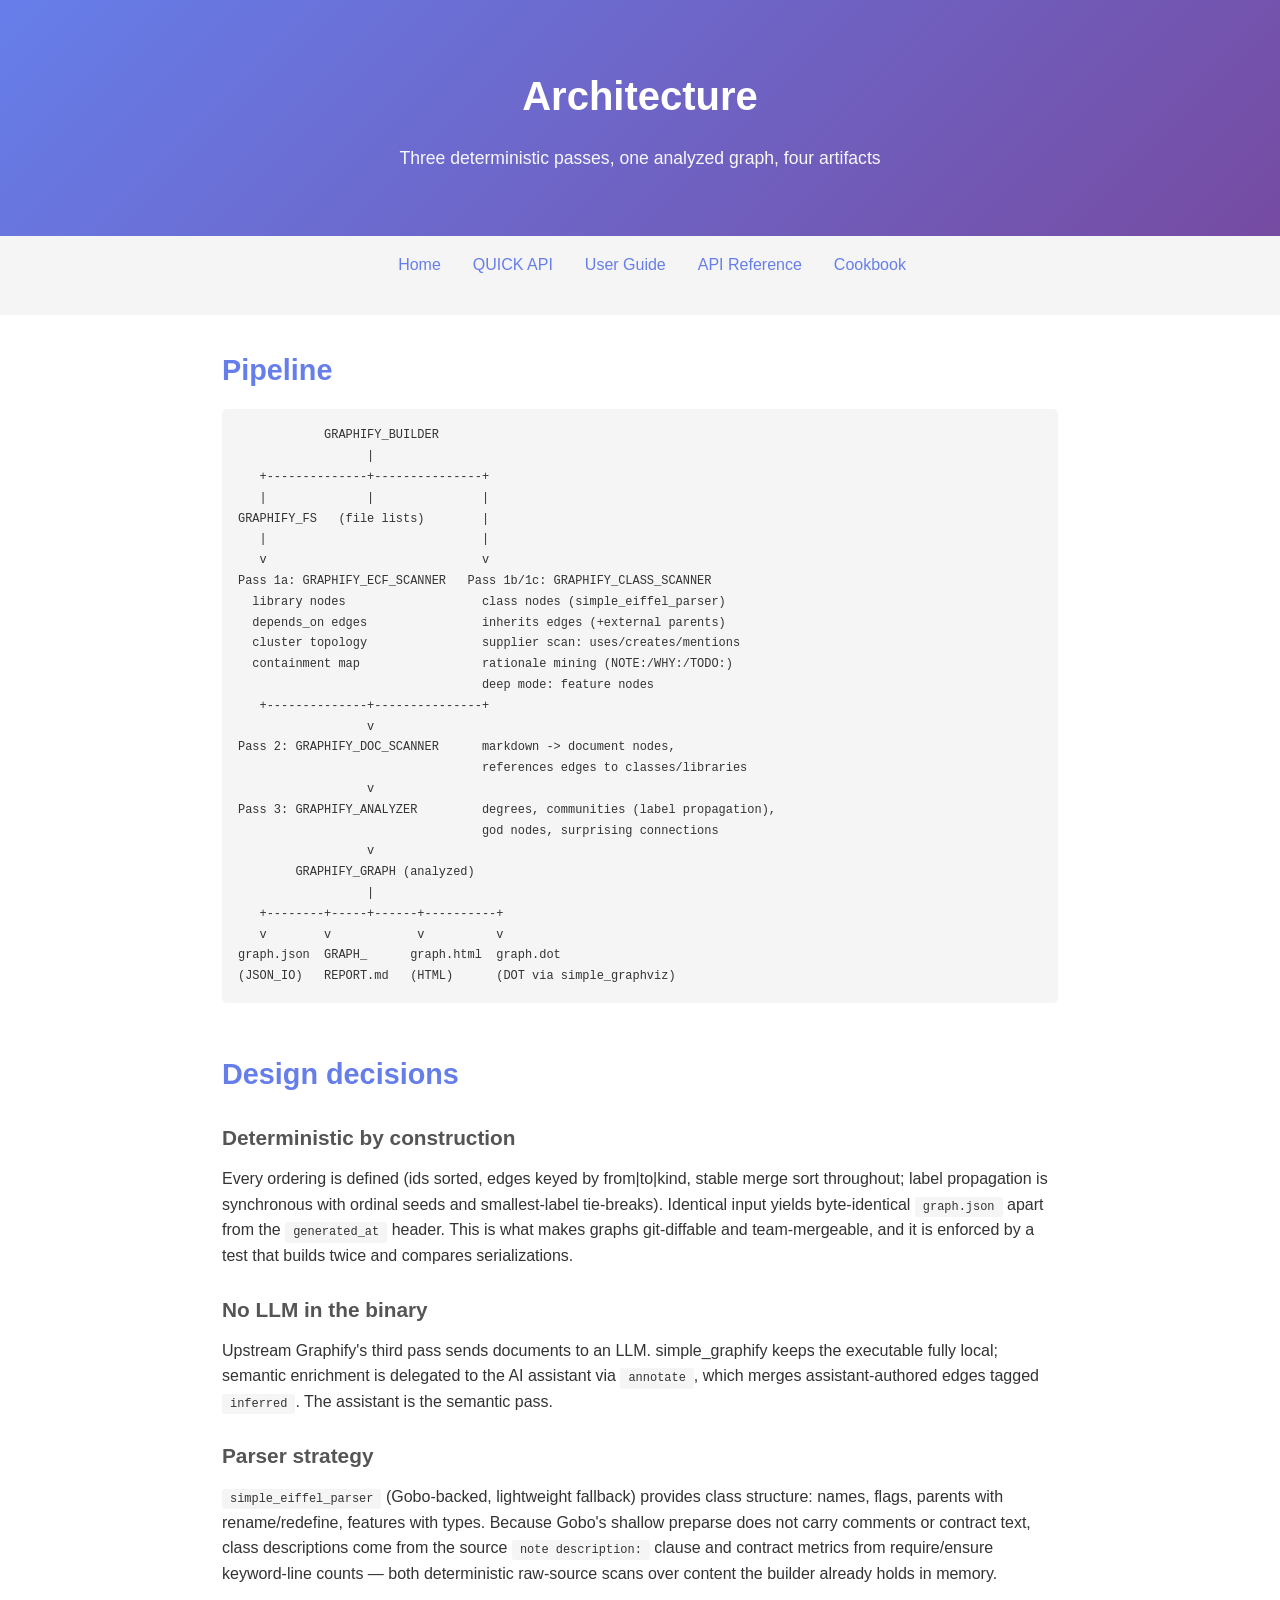
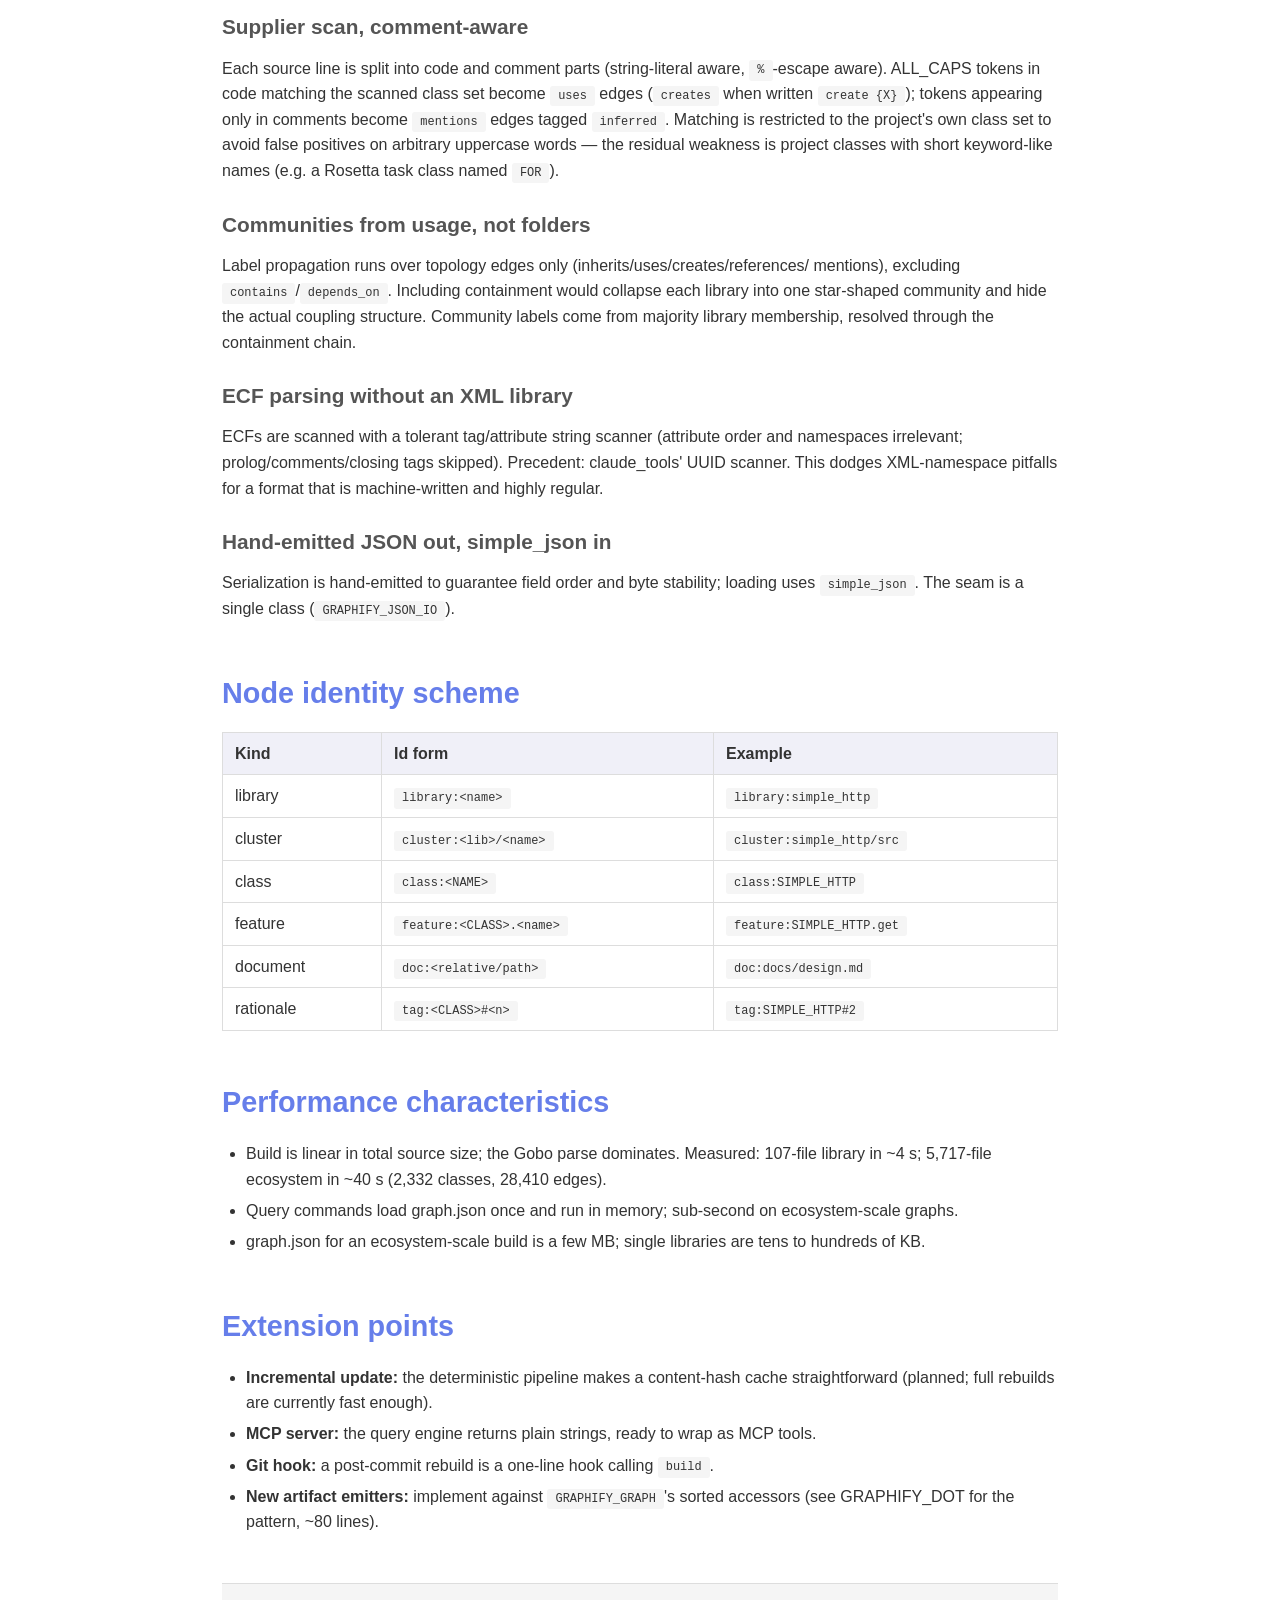
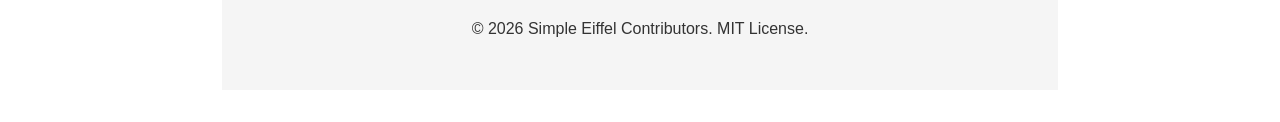
==== docs/architecture.html @ 375fe4d7 "Phase 7 ship: GitHub Pages docs site docs/ site (index, quick, user-guide, api-reference, architectu" ====
<!DOCTYPE html>
<html lang="en">
<head>
    <meta charset="UTF-8">
    <meta name="viewport" content="width=device-width, initial-scale=1.0">
    <title>simple_graphify - Architecture</title>
    <link rel="stylesheet" href="css/style.css">
</head>
<body>
    <header>
        <h1>Architecture</h1>
        <p class="tagline">Three deterministic passes, one analyzed graph, four artifacts</p>
    </header>

    <nav>
        <ul>
            <li><a href="index.html">Home</a></li>
            <li><a href="quick.html">QUICK API</a></li>
            <li><a href="user-guide.html">User Guide</a></li>
            <li><a href="api-reference.html">API Reference</a></li>
            <li><a href="cookbook.html">Cookbook</a></li>
        </ul>
    </nav>

    <main>
        <section>
            <h2>Pipeline</h2>
            <pre><code>            GRAPHIFY_BUILDER
                  |
   +--------------+---------------+
   |              |               |
GRAPHIFY_FS   (file lists)        |
   |                              |
   v                              v
Pass 1a: GRAPHIFY_ECF_SCANNER   Pass 1b/1c: GRAPHIFY_CLASS_SCANNER
  library nodes                   class nodes (simple_eiffel_parser)
  depends_on edges                inherits edges (+external parents)
  cluster topology                supplier scan: uses/creates/mentions
  containment map                 rationale mining (NOTE:/WHY:/TODO:)
                                  deep mode: feature nodes
   +--------------+---------------+
                  v
Pass 2: GRAPHIFY_DOC_SCANNER      markdown -> document nodes,
                                  references edges to classes/libraries
                  v
Pass 3: GRAPHIFY_ANALYZER         degrees, communities (label propagation),
                                  god nodes, surprising connections
                  v
        GRAPHIFY_GRAPH (analyzed)
                  |
   +--------+-----+------+----------+
   v        v            v          v
graph.json  GRAPH_      graph.html  graph.dot
(JSON_IO)   REPORT.md   (HTML)      (DOT via simple_graphviz)</code></pre>
        </section>

        <section>
            <h2>Design decisions</h2>
            <h3>Deterministic by construction</h3>
            <p>
                Every ordering is defined (ids sorted, edges keyed by from|to|kind, stable merge
                sort throughout; label propagation is synchronous with ordinal seeds and
                smallest-label tie-breaks). Identical input yields byte-identical
                <code>graph.json</code> apart from the <code>generated_at</code> header. This is
                what makes graphs git-diffable and team-mergeable, and it is enforced by a test
                that builds twice and compares serializations.
            </p>
            <h3>No LLM in the binary</h3>
            <p>
                Upstream Graphify's third pass sends documents to an LLM. simple_graphify keeps the
                executable fully local; semantic enrichment is delegated to the AI assistant via
                <code>annotate</code>, which merges assistant-authored edges tagged
                <code>inferred</code>. The assistant is the semantic pass.
            </p>
            <h3>Parser strategy</h3>
            <p>
                <code>simple_eiffel_parser</code> (Gobo-backed, lightweight fallback) provides class
                structure: names, flags, parents with rename/redefine, features with types.
                Because Gobo's shallow preparse does not carry comments or contract text, class
                descriptions come from the source <code>note description:</code> clause and
                contract metrics from require/ensure keyword-line counts &mdash; both deterministic
                raw-source scans over content the builder already holds in memory.
            </p>
            <h3>Supplier scan, comment-aware</h3>
            <p>
                Each source line is split into code and comment parts (string-literal aware,
                <code>%</code>-escape aware). ALL_CAPS tokens in code matching the scanned class
                set become <code>uses</code> edges (<code>creates</code> when written
                <code>create {X}</code>); tokens appearing only in comments become
                <code>mentions</code> edges tagged <code>inferred</code>. Matching is restricted
                to the project's own class set to avoid false positives on arbitrary uppercase
                words &mdash; the residual weakness is project classes with short keyword-like
                names (e.g. a Rosetta task class named <code>FOR</code>).
            </p>
            <h3>Communities from usage, not folders</h3>
            <p>
                Label propagation runs over topology edges only (inherits/uses/creates/references/
                mentions), excluding <code>contains</code>/<code>depends_on</code>. Including
                containment would collapse each library into one star-shaped community and hide
                the actual coupling structure. Community labels come from majority library
                membership, resolved through the containment chain.
            </p>
            <h3>ECF parsing without an XML library</h3>
            <p>
                ECFs are scanned with a tolerant tag/attribute string scanner (attribute order and
                namespaces irrelevant; prolog/comments/closing tags skipped). Precedent:
                claude_tools' UUID scanner. This dodges XML-namespace pitfalls for a format that is
                machine-written and highly regular.
            </p>
            <h3>Hand-emitted JSON out, simple_json in</h3>
            <p>
                Serialization is hand-emitted to guarantee field order and byte stability; loading
                uses <code>simple_json</code>. The seam is a single class
                (<code>GRAPHIFY_JSON_IO</code>).
            </p>
        </section>

        <section>
            <h2>Node identity scheme</h2>
            <table>
                <tr><th>Kind</th><th>Id form</th><th>Example</th></tr>
                <tr><td>library</td><td><code>library:&lt;name&gt;</code></td><td><code>library:simple_http</code></td></tr>
                <tr><td>cluster</td><td><code>cluster:&lt;lib&gt;/&lt;name&gt;</code></td><td><code>cluster:simple_http/src</code></td></tr>
                <tr><td>class</td><td><code>class:&lt;NAME&gt;</code></td><td><code>class:SIMPLE_HTTP</code></td></tr>
                <tr><td>feature</td><td><code>feature:&lt;CLASS&gt;.&lt;name&gt;</code></td><td><code>feature:SIMPLE_HTTP.get</code></td></tr>
                <tr><td>document</td><td><code>doc:&lt;relative/path&gt;</code></td><td><code>doc:docs/design.md</code></td></tr>
                <tr><td>rationale</td><td><code>tag:&lt;CLASS&gt;#&lt;n&gt;</code></td><td><code>tag:SIMPLE_HTTP#2</code></td></tr>
            </table>
        </section>

        <section>
            <h2>Performance characteristics</h2>
            <ul>
                <li>Build is linear in total source size; the Gobo parse dominates. Measured: 107-file library in ~4 s; 5,717-file ecosystem in ~40 s (2,332 classes, 28,410 edges).</li>
                <li>Query commands load graph.json once and run in memory; sub-second on ecosystem-scale graphs.</li>
                <li>graph.json for an ecosystem-scale build is a few MB; single libraries are tens to hundreds of KB.</li>
            </ul>
        </section>

        <section>
            <h2>Extension points</h2>
            <ul>
                <li><strong>Incremental update:</strong> the deterministic pipeline makes a content-hash cache straightforward (planned; full rebuilds are currently fast enough).</li>
                <li><strong>MCP server:</strong> the query engine returns plain strings, ready to wrap as MCP tools.</li>
                <li><strong>Git hook:</strong> a post-commit rebuild is a one-line hook calling <code>build</code>.</li>
                <li><strong>New artifact emitters:</strong> implement against <code>GRAPHIFY_GRAPH</code>'s sorted accessors (see GRAPHIFY_DOT for the pattern, ~80 lines).</li>
            </ul>
        </section>

        <footer>
            <p>&copy; 2026 Simple Eiffel Contributors. MIT License.</p>
        </footer>
    </main>
</body>
</html>
---- docs/css/style.css ----
* { margin: 0; padding: 0; box-sizing: border-box; }

body {
    font-family: -apple-system, BlinkMacSystemFont, "Segoe UI", Roboto, sans-serif;
    line-height: 1.6;
    color: #333;
    background: #fff;
}

header {
    background: linear-gradient(135deg, #667eea 0%, #764ba2 100%);
    color: white;
    padding: 3rem 2rem;
    text-align: center;
}

header h1 { font-size: 2.5rem; margin: 1rem 0; }
header .tagline { font-size: 1.1rem; opacity: 0.95; }
header .badges { margin-top: 1.5rem; }
header .badges img { margin: 0 0.5rem; }
header .logo { width: 140px; height: 140px; }

nav { background: #f5f5f5; padding: 1rem; }
nav ul {
    list-style: none;
    display: flex;
    flex-wrap: wrap;
    justify-content: center;
    gap: 2rem;
}

nav a {
    text-decoration: none;
    color: #667eea;
    font-weight: 500;
}

nav a:hover { text-decoration: underline; }

main { max-width: 900px; margin: 0 auto; padding: 2rem; }

section { margin-bottom: 3rem; }
section h2 { font-size: 1.8rem; margin-bottom: 1rem; color: #667eea; }
section h3 { font-size: 1.3rem; margin: 1.5rem 0 0.75rem; color: #555; }

p { margin-bottom: 1rem; }
ul, ol { margin: 0 0 1rem 1.5rem; }
li { margin-bottom: 0.35rem; }

code { background: #f5f5f5; padding: 0.2rem 0.5rem; border-radius: 3px; font-size: 0.92em; }
pre { background: #f5f5f5; padding: 1rem; border-radius: 5px; overflow-x: auto; margin-bottom: 1rem; }
pre code { padding: 0; background: none; }

table { border-collapse: collapse; width: 100%; margin-bottom: 1rem; }
th, td { border: 1px solid #ddd; padding: 0.5rem 0.75rem; text-align: left; vertical-align: top; }
th { background: #f0f0f8; }

.feature-sig { background: #eef0fb; border-left: 4px solid #667eea; padding: 0.6rem 1rem; margin: 1rem 0 0.5rem; border-radius: 0 5px 5px 0; font-family: Consolas, Monaco, monospace; font-size: 0.95em; }
.note { background: #fff8e6; border-left: 4px solid #e6b422; padding: 0.75rem 1rem; margin-bottom: 1rem; border-radius: 0 5px 5px 0; }

footer {
    text-align: center;
    padding: 2rem;
    background: #f5f5f5;
    margin-top: 3rem;
    border-top: 1px solid #ddd;
}

footer a { color: #667eea; text-decoration: none; }
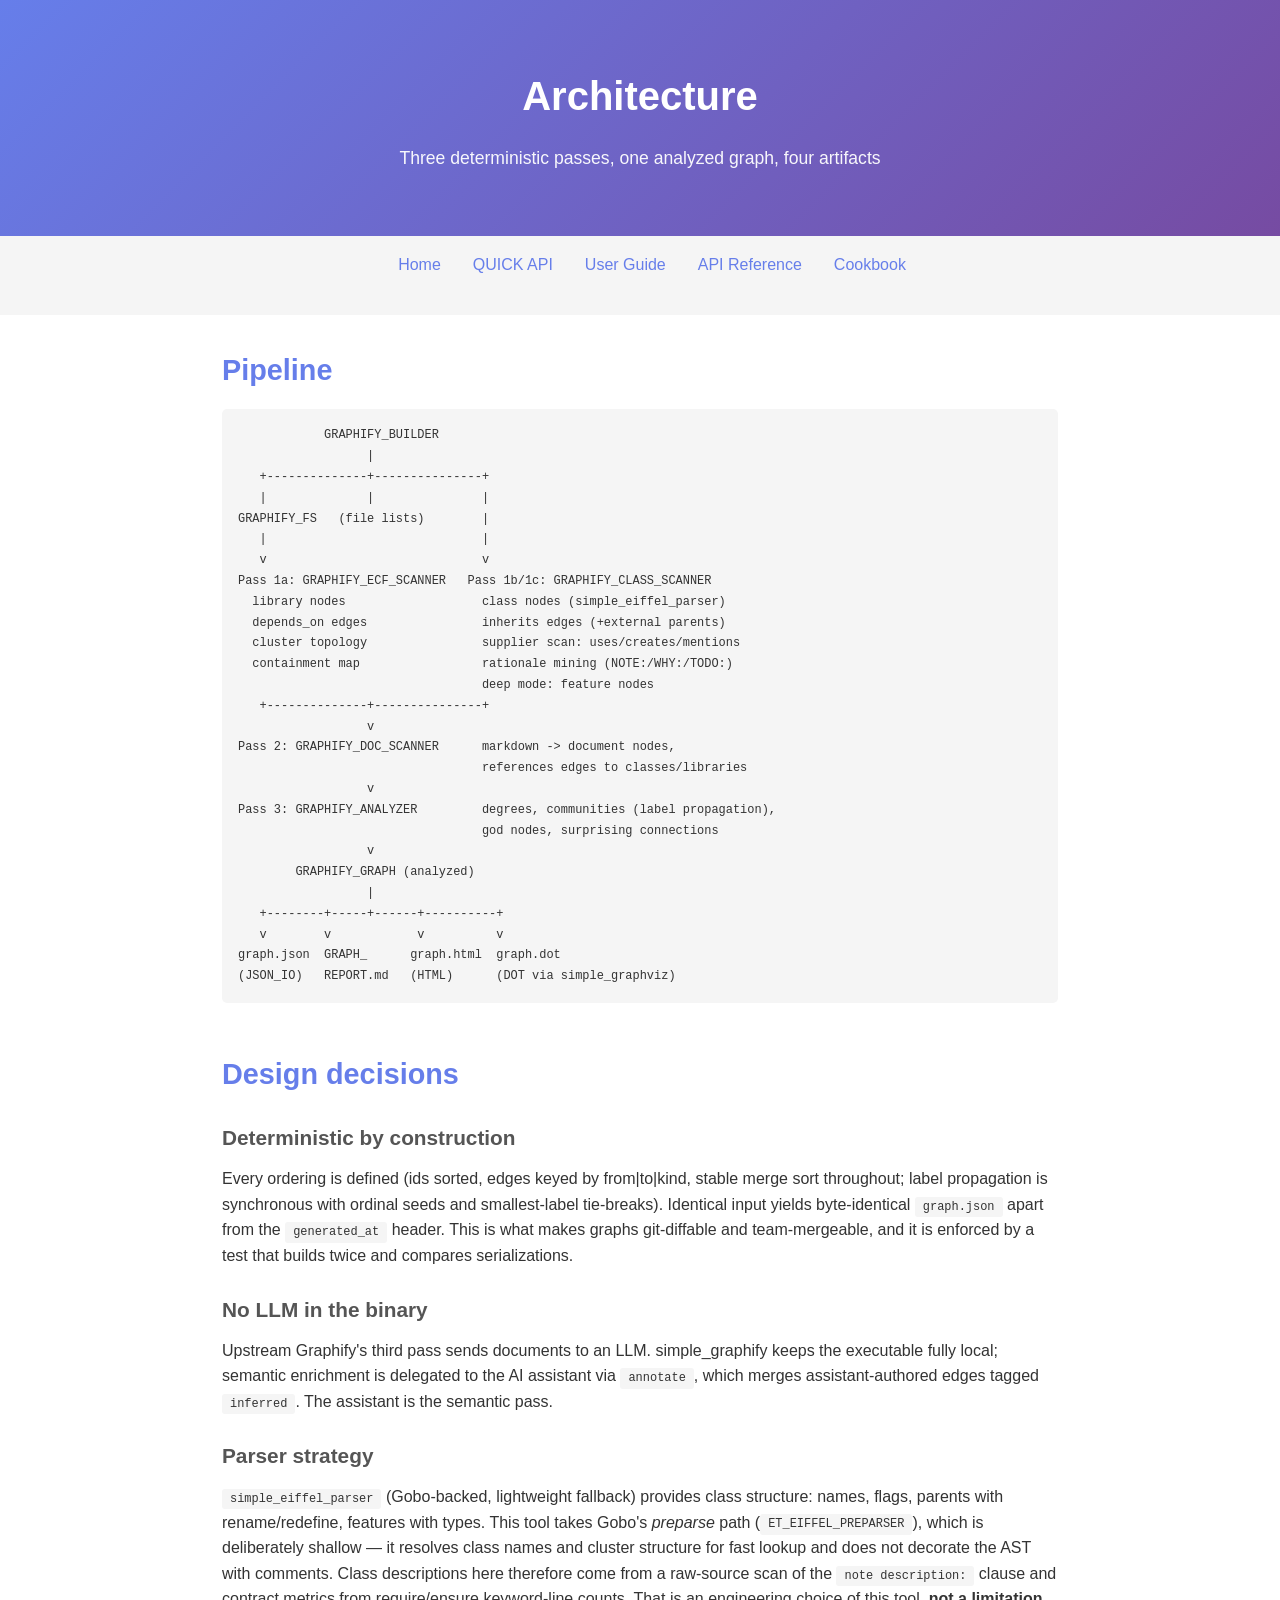
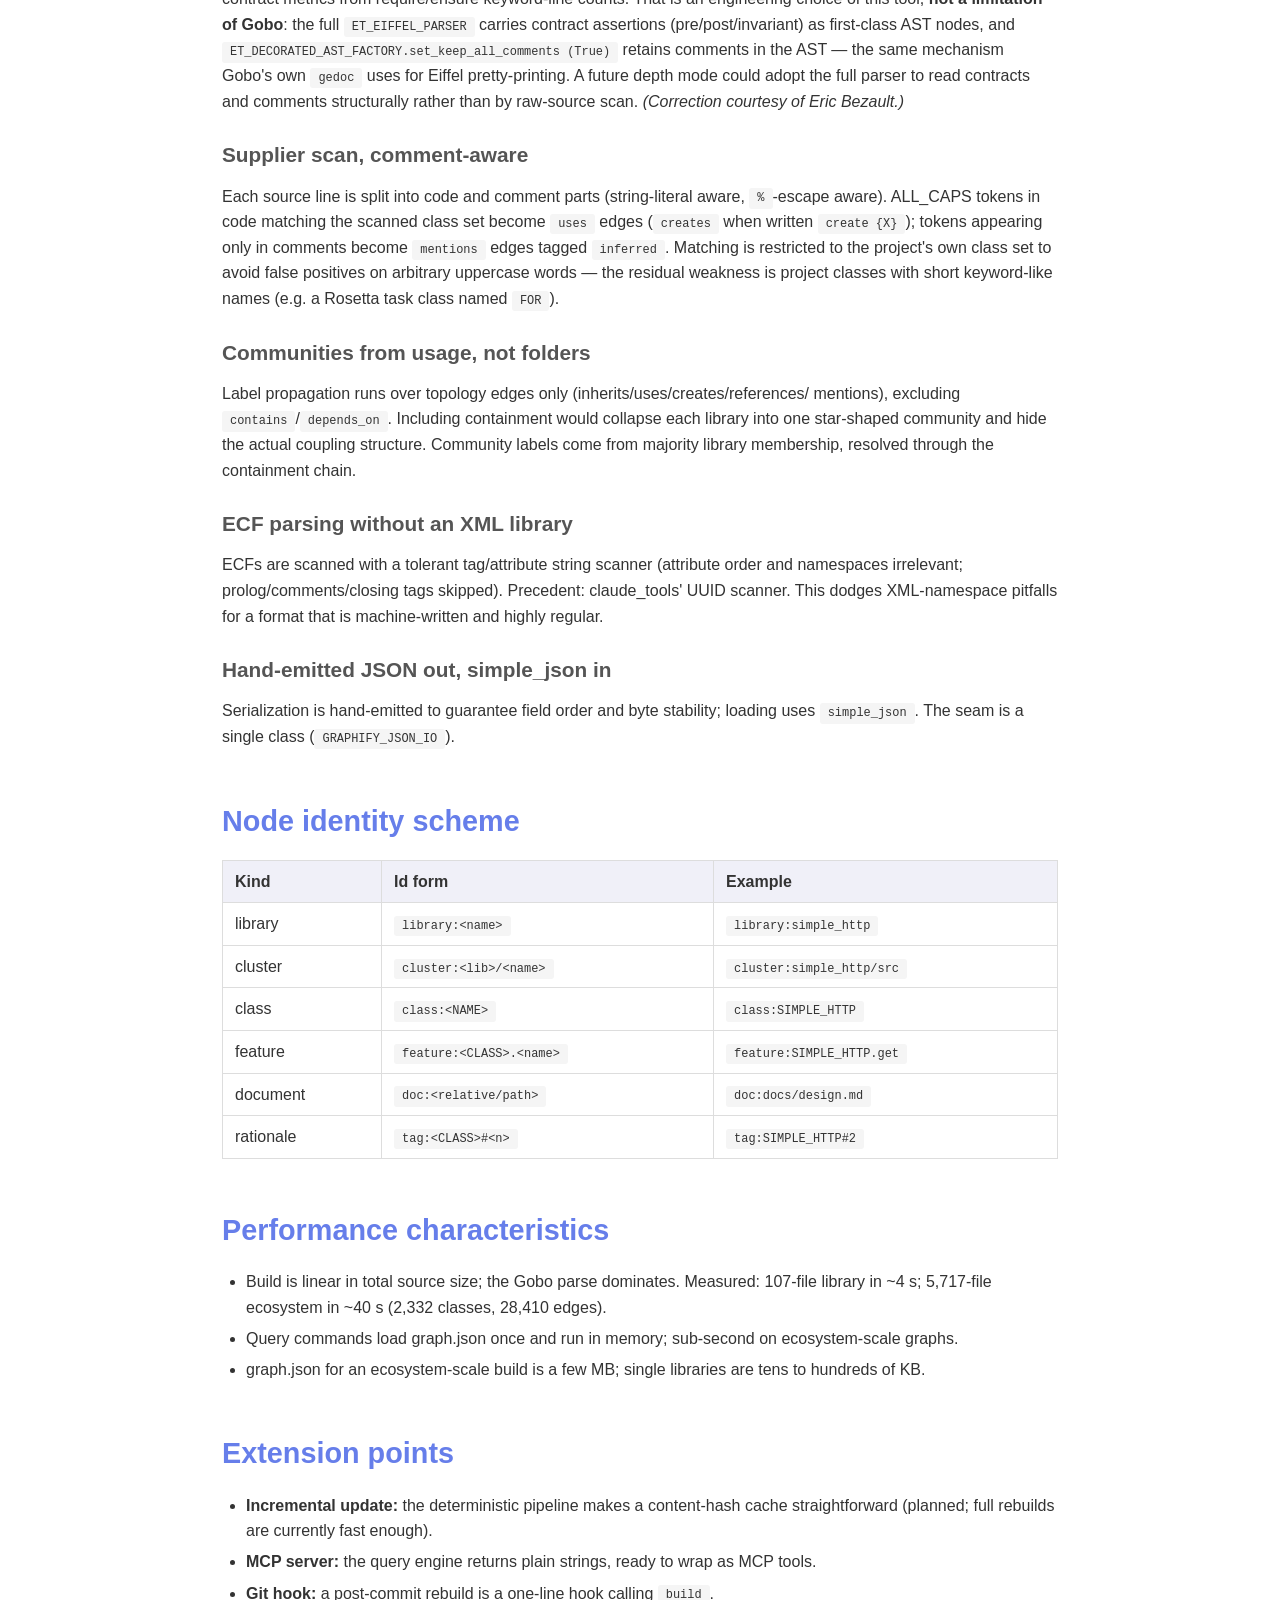
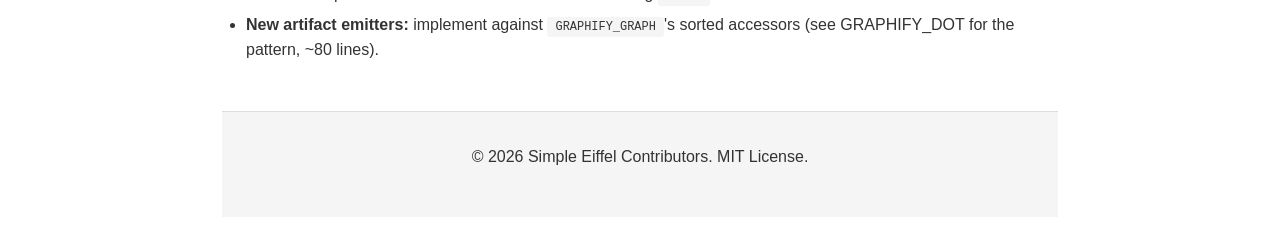
==== commit 29cfd64f: "Correct architecture.html: Gobo parser DOES carry comments/contracts Eric Bezault (Gobo author) corr" ====
--- a/docs/architecture.html
+++ b/docs/architecture.html
@@ -76,10 +76,18 @@
             <p>
                 <code>simple_eiffel_parser</code> (Gobo-backed, lightweight fallback) provides class
                 structure: names, flags, parents with rename/redefine, features with types.
-                Because Gobo's shallow preparse does not carry comments or contract text, class
-                descriptions come from the source <code>note description:</code> clause and
-                contract metrics from require/ensure keyword-line counts &mdash; both deterministic
-                raw-source scans over content the builder already holds in memory.
+                This tool takes Gobo's <em>preparse</em> path (<code>ET_EIFFEL_PREPARSER</code>),
+                which is deliberately shallow &mdash; it resolves class names and cluster structure
+                for fast lookup and does not decorate the AST with comments. Class descriptions here
+                therefore come from a raw-source scan of the <code>note description:</code> clause and
+                contract metrics from require/ensure keyword-line counts. That is an engineering
+                choice of this tool, <strong>not a limitation of Gobo</strong>: the full
+                <code>ET_EIFFEL_PARSER</code> carries contract assertions (pre/post/invariant) as
+                first-class AST nodes, and <code>ET_DECORATED_AST_FACTORY.set_keep_all_comments (True)</code>
+                retains comments in the AST &mdash; the same mechanism Gobo's own <code>gedoc</code>
+                uses for Eiffel pretty-printing. A future depth mode could adopt the full parser to
+                read contracts and comments structurally rather than by raw-source scan.
+                <em>(Correction courtesy of Eric Bezault.)</em>
             </p>
             <h3>Supplier scan, comment-aware</h3>
             <p>
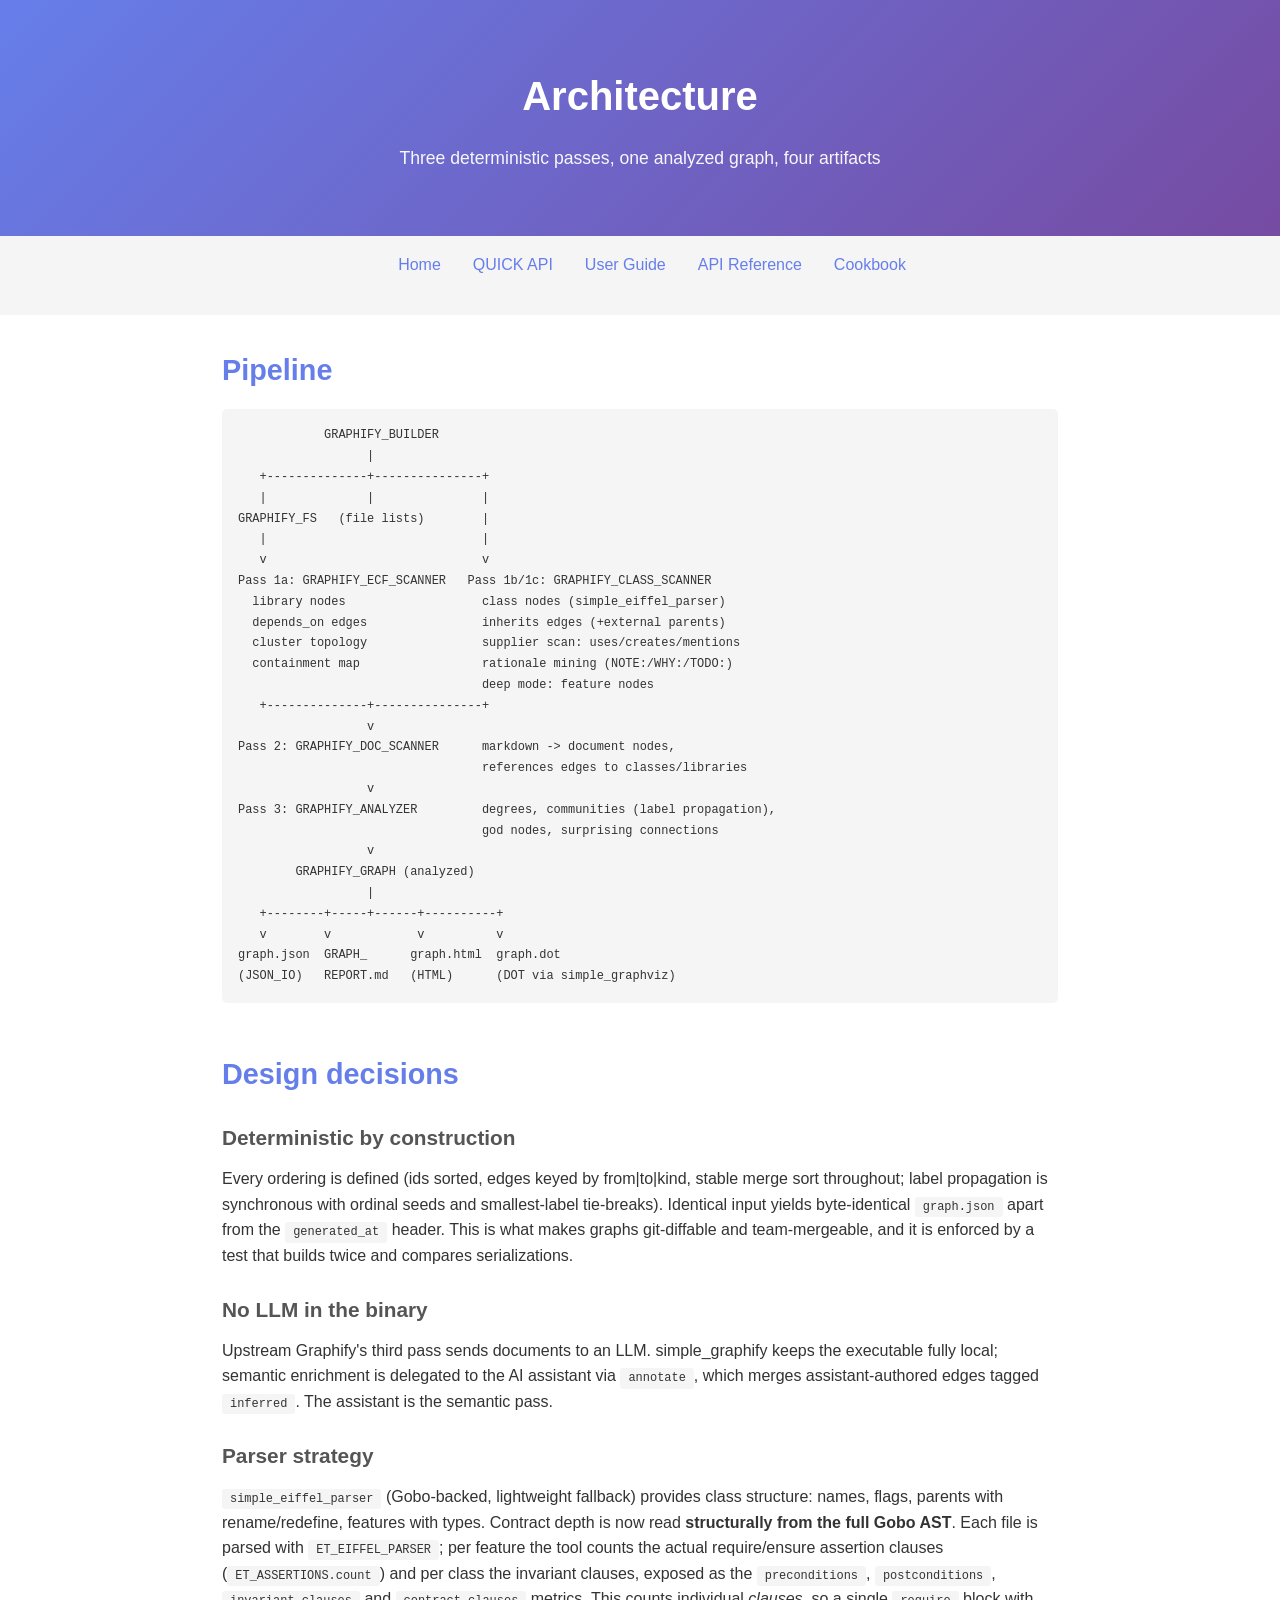
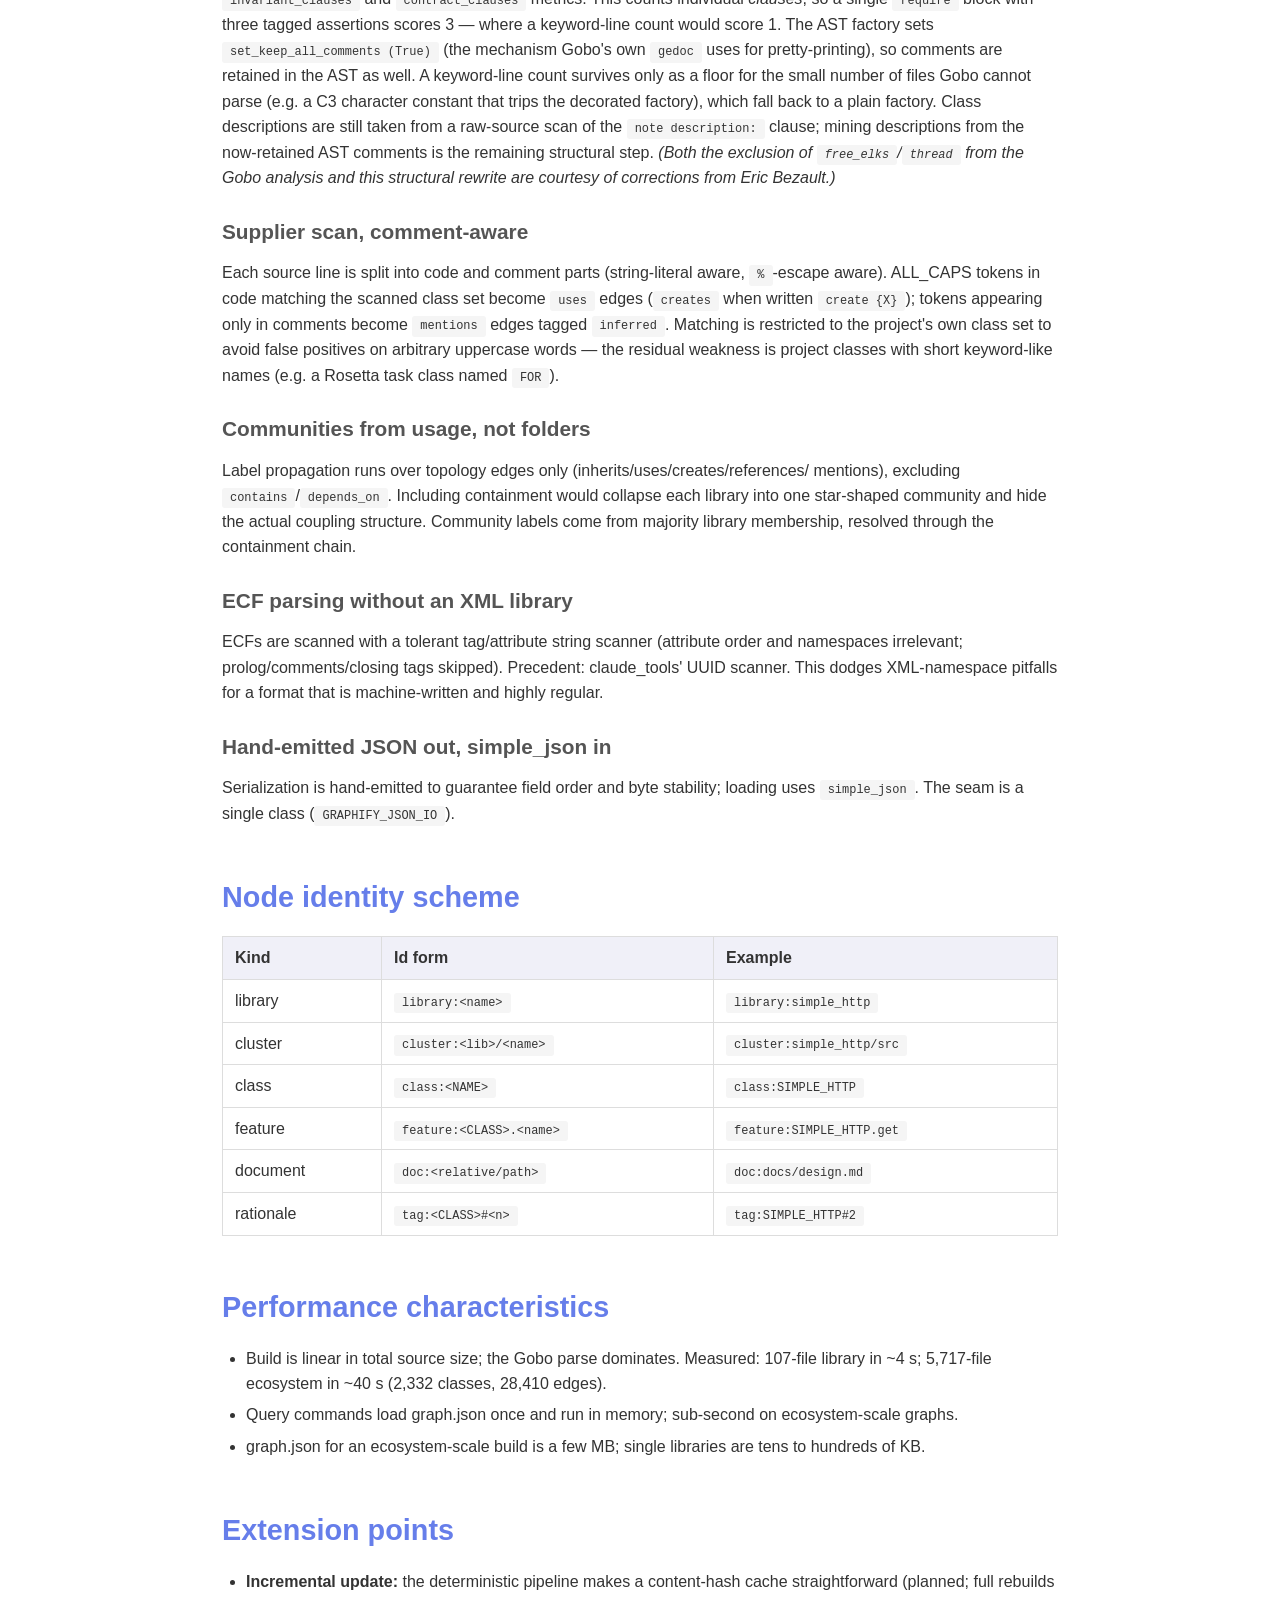
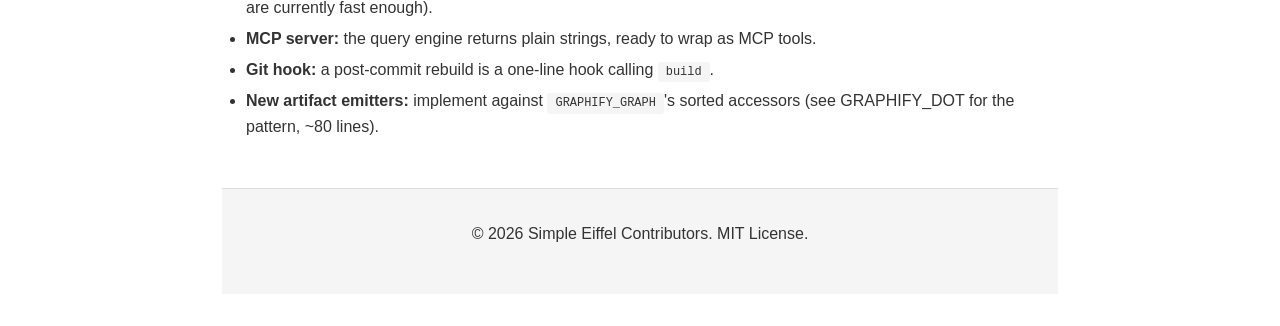
==== commit d9cda1a1: "v1.1.0: structural contract depth + Gobo exclusions (Bezault corrections) Contract depth is now coun" ====
--- a/docs/architecture.html
+++ b/docs/architecture.html
@@ -76,18 +76,23 @@
             <p>
                 <code>simple_eiffel_parser</code> (Gobo-backed, lightweight fallback) provides class
                 structure: names, flags, parents with rename/redefine, features with types.
-                This tool takes Gobo's <em>preparse</em> path (<code>ET_EIFFEL_PREPARSER</code>),
-                which is deliberately shallow &mdash; it resolves class names and cluster structure
-                for fast lookup and does not decorate the AST with comments. Class descriptions here
-                therefore come from a raw-source scan of the <code>note description:</code> clause and
-                contract metrics from require/ensure keyword-line counts. That is an engineering
-                choice of this tool, <strong>not a limitation of Gobo</strong>: the full
-                <code>ET_EIFFEL_PARSER</code> carries contract assertions (pre/post/invariant) as
-                first-class AST nodes, and <code>ET_DECORATED_AST_FACTORY.set_keep_all_comments (True)</code>
-                retains comments in the AST &mdash; the same mechanism Gobo's own <code>gedoc</code>
-                uses for Eiffel pretty-printing. A future depth mode could adopt the full parser to
-                read contracts and comments structurally rather than by raw-source scan.
-                <em>(Correction courtesy of Eric Bezault.)</em>
+                Contract depth is now read <strong>structurally from the full Gobo AST</strong>. Each
+                file is parsed with <code>ET_EIFFEL_PARSER</code>; per feature the tool counts the
+                actual require/ensure assertion clauses (<code>ET_ASSERTIONS.count</code>) and per class
+                the invariant clauses, exposed as the <code>preconditions</code>,
+                <code>postconditions</code>, <code>invariant_clauses</code> and
+                <code>contract_clauses</code> metrics. This counts individual <em>clauses</em>, so a
+                single <code>require</code> block with three tagged assertions scores 3 &mdash; where a
+                keyword-line count would score 1. The AST factory sets
+                <code>set_keep_all_comments (True)</code> (the mechanism Gobo's own <code>gedoc</code>
+                uses for pretty-printing), so comments are retained in the AST as well. A keyword-line
+                count survives only as a floor for the small number of files Gobo cannot parse (e.g.
+                a C3 character constant that trips the decorated factory), which fall back to a plain
+                factory. Class descriptions are still taken from a raw-source scan of the
+                <code>note description:</code> clause; mining descriptions from the now-retained AST
+                comments is the remaining structural step.
+                <em>(Both the exclusion of <code>free_elks</code>/<code>thread</code> from the Gobo
+                analysis and this structural rewrite are courtesy of corrections from Eric Bezault.)</em>
             </p>
             <h3>Supplier scan, comment-aware</h3>
             <p>
